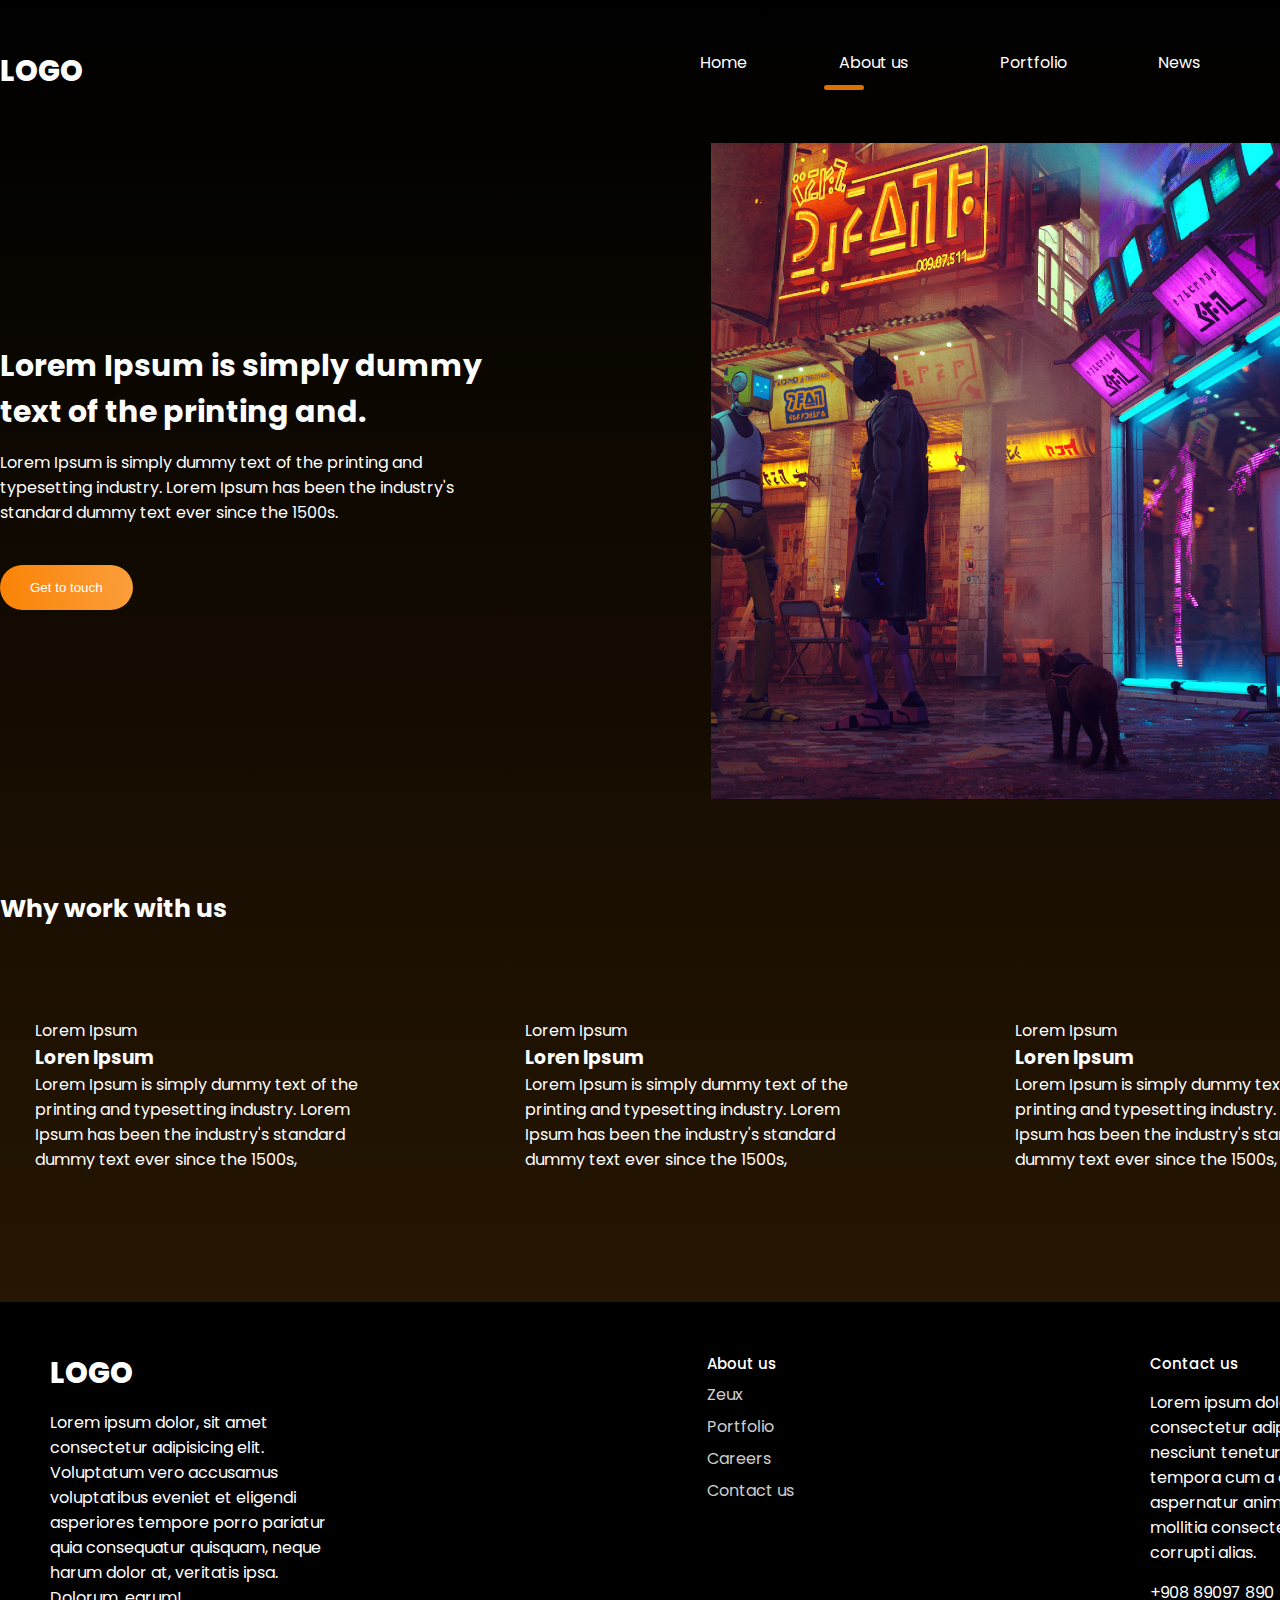
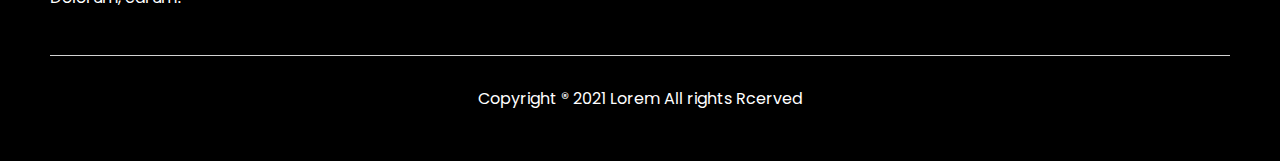
==== about.html @ d2dbb791 "1" ====
<!DOCTYPE html>
<html lang="en">
  <head>
    <meta charset="UTF-8" />
    <meta name="viewport" content="width=device-width, initial-scale=1.0" />

    <link rel="stylesheet" href="css/style.css" />
    <title>Web</title>
  </head>
  <body>
    <div class="wrapper">
      <header class="conteiner">
        <span class="logo">logo</span>
        <nav>
          <ul>
            <li><a href="/">Home</a></li>
            <li class="active"><a href="#">About us</a></li>
            <li><a href="#">Portfolio</a></li>
            <li><a href="#">News</a></li>
            <li class="btn"><a href="#">Contacts</a></li>
          </ul>
        </nav>
      </header>
      <div class="hero-about conteiner">
        <div class="info">
          <h1>Lorem Ipsum is simply dummy text of the printing and.</h1>
          <p>
            Lorem Ipsum is simply dummy text of the printing and typesetting
            industry. Lorem Ipsum has been the industry's standard dummy text
            ever since the 1500s.
          </p>
          <button class="btn">Get to touch</button>
        </div>
        <img src="images/Rectangle1.png" alt="" />
      </div>


      <div class="conteiner work">
          <h2>Why work with us</h2>
        <div class="blocks">
          <div class="block">
            <span class="badge purple">Lorem Ipsum</span>
            <h3>Loren Ipsum</h3>
            <p>Lorem Ipsum is simply dummy text of the printing and typesetting industry. Lorem Ipsum has been the industry's standard dummy text ever since the 1500s,</p>
          </div>
          <div class="block">
            <span class="badge brown">Lorem Ipsum</span>
            <h3>Loren Ipsum</h3>
            <p>Lorem Ipsum is simply dummy text of the printing and typesetting industry. Lorem Ipsum has been the industry's standard dummy text ever since the 1500s,</p>
          </div>
          <div class="block">
            <span class="badge green">Lorem Ipsum</span>
            <h3>Loren Ipsum</h3>
            <p>Lorem Ipsum is simply dummy text of the printing and typesetting industry. Lorem Ipsum has been the industry's standard dummy text ever since the 1500s,</p>
          </div>

        </div>
      </div>
    </div>
    <footer>
      <div class="blocks conteiner">
        <div>
          <span class="logo">logo</span>
          <p>
            Lorem ipsum dolor, sit amet consectetur adipisicing elit. Voluptatum
            vero accusamus voluptatibus eveniet et eligendi asperiores tempore
            porro pariatur quia consequatur quisquam, neque harum dolor at,
            veritatis ipsa. Dolorum, earum!
          </p>
        </div>
        <div>
          <h4>About us</h4>
          <ul>
            <li>Zeux</li>
            <li>Portfolio</li>
            <li>Careers</li>
            <li>Contact us</li>
          </ul>
        </div>
        <div>
          <h4>Contact us</h4>
          <p>
            Lorem ipsum dolor sit amet consectetur adipisicing elit. Id nesciunt
            tenetur itaque fuga, tempora cum a quasi? Officia aspernatur animi
            sed dolores nam aut mollitia consectetur quae? Et, corrupti alias.
          </p>
          <p>+908 89097 890</p>
        </div>
      </div>
      <hr />
      <p>Copyright ® 2021 Lorem All rights Rcerved</p>
    </footer>
  </body>
</html>
---- css/style.css ----
@import url('https://fonts.googleapis.com/css2?family=Poppins:ital,wght@0,100;0,200;0,300;0,400;0,500;0,600;0,700;0,800;0,900;1,100;1,200;1,300;1,400;1,500;1,600;1,700;1,800;1,900&display=swap');

*{
  margin: 0;
  padding: 0;
}

body {
  font-family: 'Poppins', sans-serif;
  font-weight: 400;
  color: white;
  font-size: 16px;
}
a {
  text-decoration: none;
}
img {
  max-width: 100%;
}

.wrapper  {
  background: rgb(0,0,0);
background: linear-gradient(180deg, rgba(0,0,0,1) 0%, rgba(38,22,2,1) 100%);
width: 100%;
overflow-x: hidden;
}

.conteiner {
  width: 1400px;
  margin: 0 auto;
}

header {
  padding: 50px 0;

}
header .logo, footer .blocks .logo {
  text-transform: uppercase;
  font-size: 29px;
  font-weight: 800;
}
header nav {
  float: right;
  width: 50%;

}
header nav ul {
  list-style: none;
  display: flex;
  justify-content: space-between;
  z-index: 2;
  position: relative;
}

header nav ul li.active::after {
  content: '';
  display: block;
  width: 40px;
  height: 5px;
  background: #DC7000;
  border-radius: 10px;
  position: relative;
  top: 10px;
  left: -15px ;
}


header nav ul li a {
  color: white;

}

header nav ul li {
  display: inline-block;
}

header nav ul li:not(.active):not(.btn) a:hover {
  border-bottom: 5px solid #DC7000;
}

header nav ul li.btn a, .email .block button {
  background: #FA9021;
  padding: 9px 17px;
  border-radius: 5px;
  transition: all 500ms ease;
}

header nav ul li.btn a:hover, .email .block button:hover {
  background:#c36705 ;
}

.hero {
  padding-bottom: 100px;
  position: relative;
  z-index: 1;
}

.hero--info {
  width: 530px;
  padding-top: 70px;
}

.hero--info h2 {
  color:#E87D0E;
  font-size: 20px;
  font-weight: 600;
}
.hero--info h1 {
  margin-top: 20px;
font-size: 50px;
  font-weight: 600;
}

.hero--info p {
  
  font-weight: 400;
  line-height: 170%;
  margin: 30px 0;
}

.hero--info .btn, .hero-about .info .btn {
background: linear-gradient(86deg, rgba(250,131,5,1) 0%, rgba(251,158,60,1) 100%);
border-radius: 40px;
color: white;
padding: 15px 30px;
border: 0;
transition: all 500ms ease;
margin-top: 20px;
}

.hero--info .btn:hover, .hero-about .info .btn:hover {
  cursor: pointer;
  transform: scale(1.1);
}

.hero img {
  position: absolute;
  top: -150px;
  right: 0;
}
/* секция с играми */

.trending {
  padding-top: 50px;
}


.trending h3 {
  font-weight: 600;
  font-size: 31px;
}

.trending .see-all, .projects .see-all {
  color: white;
  background: #25211d ;
  border-radius: 5px;
  padding: 12px 23px;
  float: right;
  display: block;

}


.trending .see-all:hover, .projects .see-all:hover {
  transform: scale(1.1);
  transition: all 500ms ease;
}



.trending .games {
  display: flex;
  justify-content: space-between;
  width: 100%;
  padding: 50px;
}

.trending .games span {
  display: block;
  text-align: center;
  margin-top: 20px;
}

.trending .games span img {
  position: relative;
  top: 5px;
  margin-right: 7px;
}

.big-text {
  padding: 50px 0;
  font-size: 35px;
  font-weight: 600;
  text-align: center;
  width: 800px;
}

.banner {
  padding: 80px 0;
}

.banner h3 {
  font-size: 30px;
  font-weight: 600;
  margin-bottom: 30px;
}

.banner p {
  line-height: 170%;
  margin-bottom: 30px;
  width: 550px;
}

.banner img {
  width: 100%;
  margin-bottom: 30px;
}

/* Секция с изображением */

.features {
  background: url('/images/BG1.png') no-repeat center center fixed;
  background-size: cover;
  padding: 80px 0;
  
}

.features h3, .features p {
  margin-bottom: 20px;
  text-align: center;
  max-width: 800px;
  margin-left: auto;
  margin-right: auto;
}

.features h3 {
  font-size: 30px;
}

.features .info {
 display: flex; 
 justify-content: center;
 flex-wrap: wrap;
}

.features .info .block {
  text-align: center;
  width: 20%;
  margin: 30px 2%;
}

.features .info .block img {
  margin-bottom: 15px;
}

/* Секция с проектами */

.projects h3 {
   font-size: 30px;
   text-align: center;
}

.projects p {
  margin: 40px 0;
  text-align: center;
}

.projects .images {
  display: flex;
  justify-content: space-around;
  margin-bottom: 25px;
}

.projects .see-all {
  float: none;
  width: 60px;
  text-align: center;
  margin: 0 auto ;
}

/* нижняя часть */

.email {
  padding-bottom: 120px;
}

.email h3 {
  margin-top: 120px;
  font-size: 30px;
}

.email .block {
  background: #241A13;
  margin-top: 30px;
  border-radius: 10px;
  padding: 40px 3%;
  width: 94%;
  display: flex;
  justify-content: space-between;
  align-items: center;
}

.email .block h4 {
  font-size: 30px;
  font-weight: 500;
}

.email .block p {
  width: 500px;
}

.email .block input {
  background: white;
  outline: none;
  border: 0;
  border-radius: 8px;
  width: 230px;
  font-family: 'Poppins' sans-serif;
  font-weight: 400;
  padding: 17px 50px ;
  position: relative;
  right: -112px;
  z-index: 1;
  padding-right: 150px;

}

.email .block input::placeholder {
  color: #898989;
}

.email .block button {
  cursor: pointer;
  border: none;
  padding: 13px 25px;
  position: relative;
  z-index: 2;
  color: white;
  border-radius: 8px;
}

/* Страница про нас */
.hero-about {
  position: relative;
}

.hero-about .info {
  width: 500px;
  padding: 200px 0;
}

.hero-about .info h1 {
  margin-bottom: 15px;
  font-size: 30px;
}

.hero-about .info .btn {
  margin-top: 40px;
}

.hero-about img {
  position: absolute;
  right: -50px;
  top: 0;
}

.work {
  padding: 80px 0;

}

.work h2 {
  font-size: 25px;
  margin-bottom: 40px;
}

.work .blocks {
  display: flex;
  justify-content: space-between;

}

.work .blocks .block {
  width: 25%;
  border-radius: 10px;
  padding: 50px 35px;
}






/* футер */

footer {
  background: black;
  padding: 50px;

}

footer .blocks {
    display: flex;
    justify-content: space-between;

}

footer .blocks p {
  width: 300px;
  margin: 15px 0;

}

footer .blocks h4 {
  font-weight: 500;
  font-size: 15px;
} 

footer .blocks ul {
  list-style: none;

}

footer .blocks ul li {
  margin-top: 7px;
  opacity: 0.8;
}

footer hr {
  margin: 30px 0;
  border: 0;
  height: 0.6px;
  background: #D2D2D2;
}

footer>p {
  text-align: center;
}
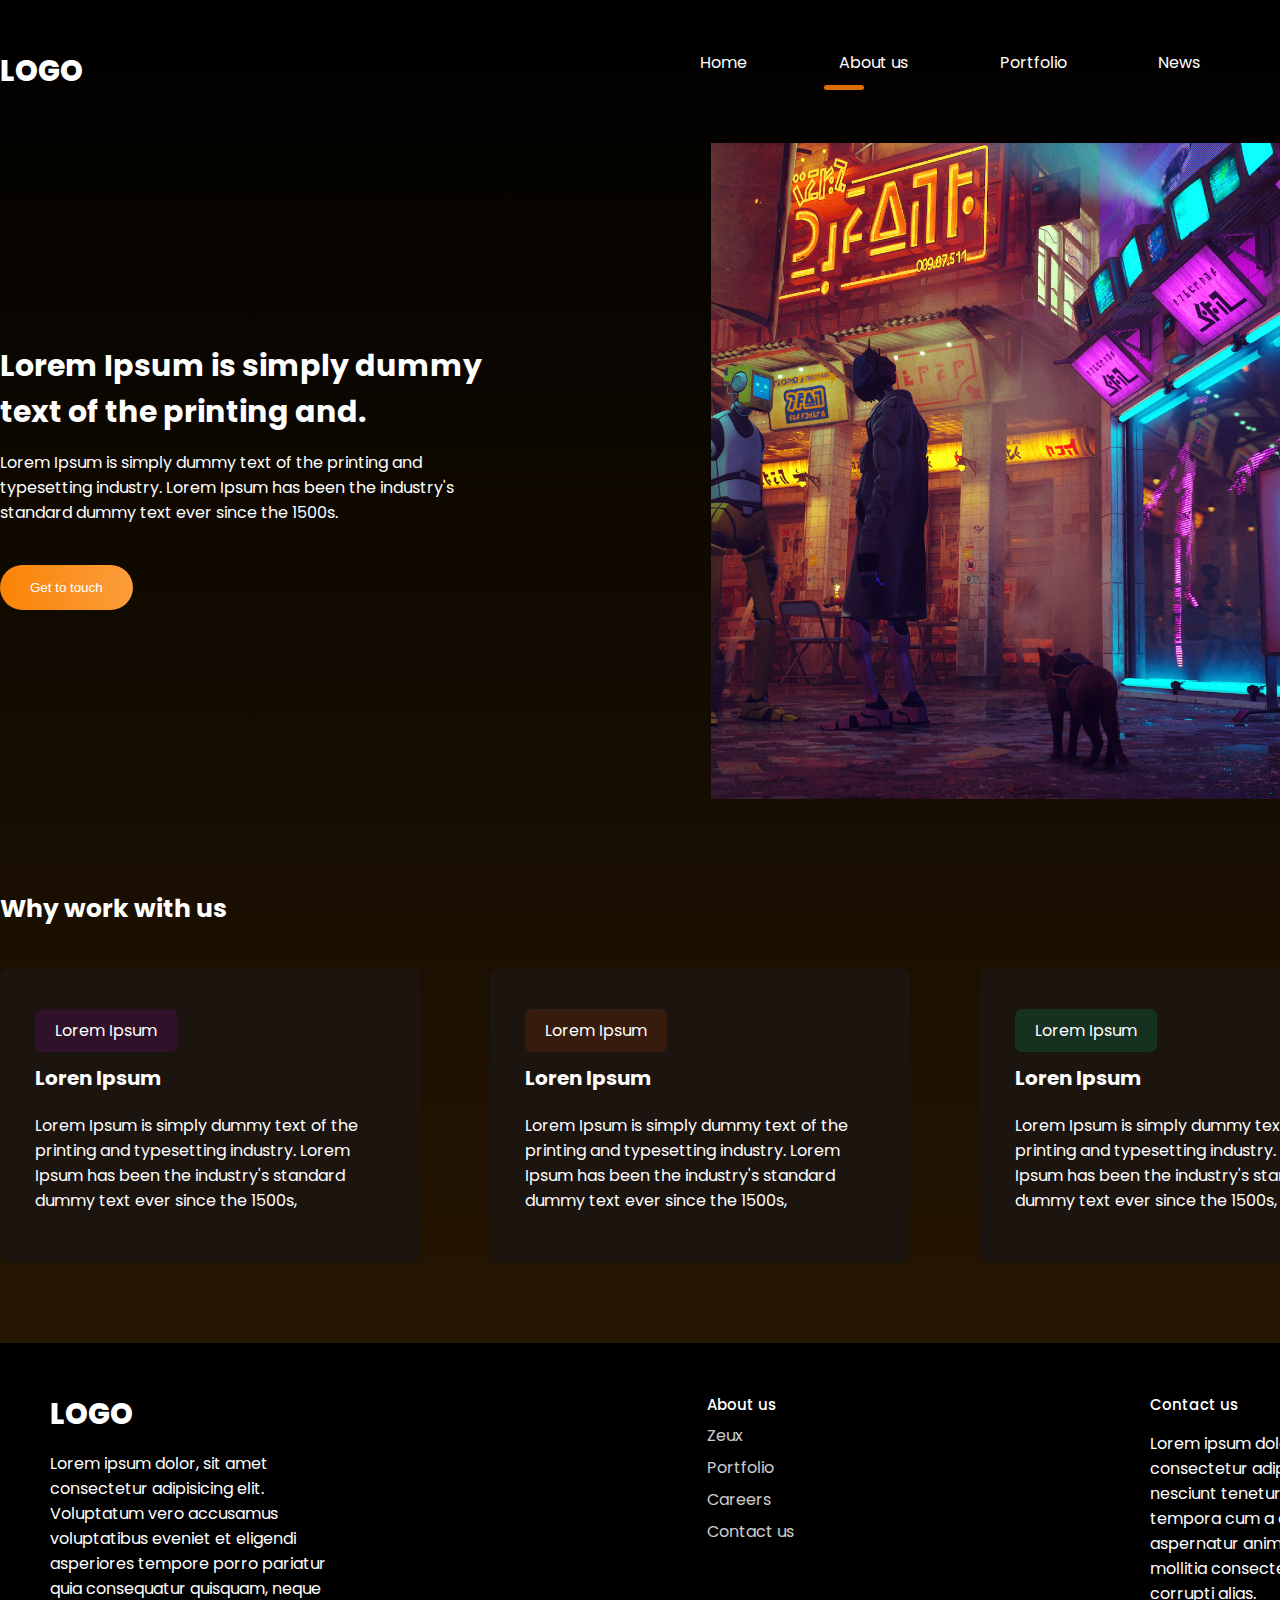
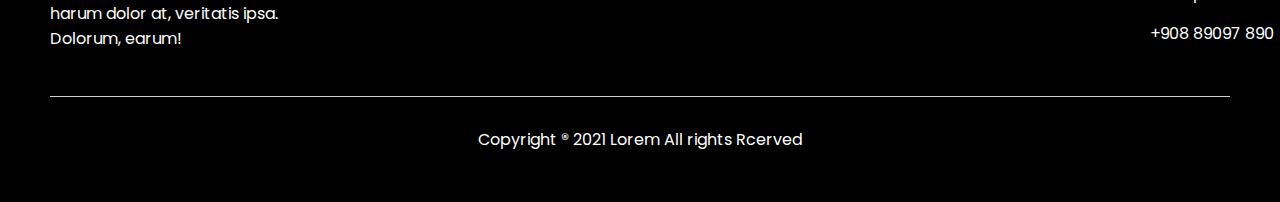
==== commit c3b297b4: "1" ====
--- a/about.html
+++ b/about.html
@@ -17,7 +17,7 @@
             <li class="active"><a href="#">About us</a></li>
             <li><a href="#">Portfolio</a></li>
             <li><a href="#">News</a></li>
-            <li class="btn"><a href="#">Contacts</a></li>
+            <li class="btn"><a href="contacts.html">Contacts</a></li>
           </ul>
         </nav>
       </header>
--- a/css/style.css
+++ b/css/style.css
@@ -11,6 +11,7 @@
   font-weight: 400;
   color: white;
   font-size: 16px;
+  background: black;
 }
 a {
   text-decoration: none;
@@ -385,11 +386,127 @@
   width: 25%;
   border-radius: 10px;
   padding: 50px 35px;
-}
-
-
-
-
+  background: #1C140F;
+}
+
+.work .blocks .block h3 {
+  font-size: 20px;
+  margin: 20px 0;
+}
+
+.work .blocks .block .badge {
+  border-radius: 7px;
+  padding: 10px 20px;
+
+}
+.work .blocks .block .badge.purple {
+  background: #b000dc21;
+}
+
+.work .blocks .block .badge.brown {
+  background: #dc420025;
+}
+
+.work .blocks .block .badge.green {
+  background: #00dc8b25;
+}
+
+/* Страница контакты */
+
+.hero-contacts h1 {
+  text-align: center;
+  margin-top: 70px;
+  margin-bottom: 30px;
+  font-size: 33px;
+}
+
+.hero-contacts p {
+  text-align: center;
+}
+
+.hero-contacts img {
+  width: 70%;
+  margin: 80px 15%;
+}
+
+.feedback {
+  padding: 70px 0;
+  background: #1C140F;
+}
+
+.feedback h2 {
+  text-align: center;
+  font-weight: 500;
+  font-size: 30px;
+
+}
+
+.feedback p {
+  text-align: center;
+  
+  margin-top: 10px;
+  
+}
+
+.feedback form {
+  margin: 80px auto;
+  width: 600px;
+
+}
+
+.feedback form .inline {
+  display: flex;
+  justify-content: space-between;
+   
+}
+.feedback form .inline>div {
+  width: 50%;
+}
+
+.feedback form label {
+  color: #4f4f4f;
+  font-size: 14px;
+
+}
+
+.feedback form input,
+.feedback form textarea {
+  background: #2c2420;
+  border-radius: 10px;
+  border: 0.6px solid #cecece;
+  display: block;
+  width: 90%;
+  padding: 15px 10px;
+  outline: none;
+  color:white;
+  margin-top: 7px;
+ margin-bottom: 20px;
+}
+
+.feedback form .one-line {
+  width: 95%;
+}
+
+.feedback form textarea {
+  resize: none;
+  height: 200px;
+}
+.feedback form button {
+  background: #DC7000;
+  border-radius: 5px;
+  border: 0;
+  float: right;
+  cursor: pointer;
+  color: white;
+  padding: 15px 35px;
+  margin-right: 8px;
+  transition: all 500ms ease;
+
+}
+
+.feedback form button:hover {
+  background: rgba(160, 76, 2, 0.855);
+}
 
 
 /* футер */
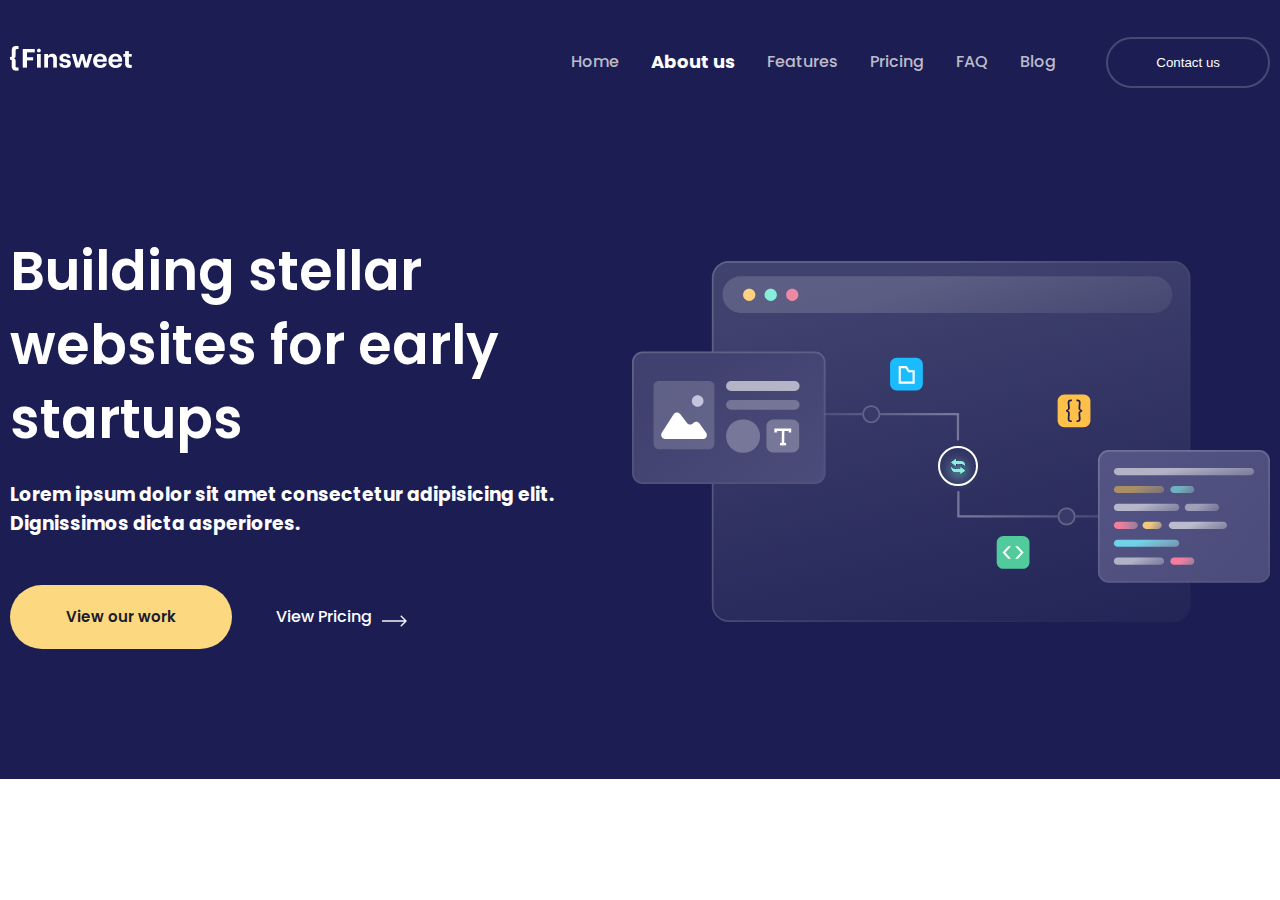
==== commit 8511452b: "Add files via upload" ====
--- a/about.html
+++ b/about.html
@@ -1,94 +1,53 @@
-<!DOCTYPE html>
-<html lang="en">
-  <head>
-    <meta charset="UTF-8" />
-    <meta name="viewport" content="width=device-width, initial-scale=1.0" />
-
-    <link rel="stylesheet" href="css/style.css" />
-    <title>Web</title>
-  </head>
-  <body>
-    <div class="wrapper">
-      <header class="conteiner">
-        <span class="logo">logo</span>
-        <nav>
-          <ul>
-            <li><a href="/">Home</a></li>
-            <li class="active"><a href="#">About us</a></li>
-            <li><a href="#">Portfolio</a></li>
-            <li><a href="#">News</a></li>
-            <li class="btn"><a href="contacts.html">Contacts</a></li>
-          </ul>
-        </nav>
-      </header>
-      <div class="hero-about conteiner">
-        <div class="info">
-          <h1>Lorem Ipsum is simply dummy text of the printing and.</h1>
-          <p>
-            Lorem Ipsum is simply dummy text of the printing and typesetting
-            industry. Lorem Ipsum has been the industry's standard dummy text
-            ever since the 1500s.
-          </p>
-          <button class="btn">Get to touch</button>
-        </div>
-        <img src="images/Rectangle1.png" alt="" />
-      </div>
-
-
-      <div class="conteiner work">
-          <h2>Why work with us</h2>
-        <div class="blocks">
-          <div class="block">
-            <span class="badge purple">Lorem Ipsum</span>
-            <h3>Loren Ipsum</h3>
-            <p>Lorem Ipsum is simply dummy text of the printing and typesetting industry. Lorem Ipsum has been the industry's standard dummy text ever since the 1500s,</p>
-          </div>
-          <div class="block">
-            <span class="badge brown">Lorem Ipsum</span>
-            <h3>Loren Ipsum</h3>
-            <p>Lorem Ipsum is simply dummy text of the printing and typesetting industry. Lorem Ipsum has been the industry's standard dummy text ever since the 1500s,</p>
-          </div>
-          <div class="block">
-            <span class="badge green">Lorem Ipsum</span>
-            <h3>Loren Ipsum</h3>
-            <p>Lorem Ipsum is simply dummy text of the printing and typesetting industry. Lorem Ipsum has been the industry's standard dummy text ever since the 1500s,</p>
-          </div>
-
-        </div>
-      </div>
-    </div>
-    <footer>
-      <div class="blocks conteiner">
-        <div>
-          <span class="logo">logo</span>
-          <p>
-            Lorem ipsum dolor, sit amet consectetur adipisicing elit. Voluptatum
-            vero accusamus voluptatibus eveniet et eligendi asperiores tempore
-            porro pariatur quia consequatur quisquam, neque harum dolor at,
-            veritatis ipsa. Dolorum, earum!
-          </p>
-        </div>
-        <div>
-          <h4>About us</h4>
-          <ul>
-            <li>Zeux</li>
-            <li>Portfolio</li>
-            <li>Careers</li>
-            <li>Contact us</li>
-          </ul>
-        </div>
-        <div>
-          <h4>Contact us</h4>
-          <p>
-            Lorem ipsum dolor sit amet consectetur adipisicing elit. Id nesciunt
-            tenetur itaque fuga, tempora cum a quasi? Officia aspernatur animi
-            sed dolores nam aut mollitia consectetur quae? Et, corrupti alias.
-          </p>
-          <p>+908 89097 890</p>
-        </div>
-      </div>
-      <hr />
-      <p>Copyright ® 2021 Lorem All rights Rcerved</p>
-    </footer>
-  </body>
-</html>
+<!DOCTYPE html>
+<html lang="en">
+<head>
+  <meta charset="UTF-8">
+  <meta name="viewport" content="width=device-width, initial-scale=1.0">
+  <link rel="preconnect" href="https://fonts.googleapis.com" />
+    <link rel="preconnect" href="https://fonts.gstatic.com" crossorigin />
+    <link
+      href="https://fonts.googleapis.com/css2?family=Manrope:wght@200..800&family=Poppins:ital,wght@0,100;0,200;0,300;0,400;0,500;0,600;0,700;0,800;0,900;1,100;1,200;1,300;1,400;1,500;1,600;1,700;1,800;1,900&display=swap"
+      rel="stylesheet"
+    />
+  <link rel="stylesheet" href="style.css">
+  <title>About us</title>
+</head>
+<body>
+  <header class="header">
+    <div class="conteiner">
+      <div class="header-top">
+        <a href="#"> <img src="img/Logo.png" alt="logo" /></a>
+        <ul class="ul">
+          <li><a target="_blank" href="index.html">Home</a></li>
+          <li><a href="#!" class="active">About us</a></li>
+          <li><a href="features.html">Features</a></li>
+          <li><a href="pricing.html">Pricing</a></li>
+          <li><a href="faq.html">FAQ</a></li>
+          <li><a href="blog.html">Blog</a></li>
+        </ul>
+        <button class="btn">Contact us</button>
+      </div>
+      <div class="header-inner">
+        <div class="header-info">
+          <h1 class="header-title">
+            Building stellar websites for early startups
+          </h1>
+          <h3 class="header-text">
+            <p>
+              Lorem ipsum dolor sit amet consectetur adipisicing elit.
+              Dignissimos dicta asperiores.
+            </p>
+          </h3>
+          <div class="header-links">
+            <a class="header-btn" href="#!">View our work</a>
+            <a class="header-link" href="#!">View Pricing</a>
+          </div>
+        </div>
+        <div class="header-img">
+          <img class="img-1" src="img/Illustration.svg" alt="" />
+        </div>
+      </div>
+    </div>
+  </header>
+</body>
+</html>--- a/style.css
+++ b/style.css
@@ -0,0 +1,967 @@
+* {
+  margin: 0;
+  padding: 0;
+  box-sizing: border-box;
+}
+
+ul {
+  list-style: none;
+}
+a {
+  text-decoration: none;
+  color: white;
+}
+
+
+body {
+  font-family: "Poppins", sans-serif ;
+  color: white;
+}
+
+
+.close {
+  display: none;
+}
+.conteiner {
+  max-width: 1300px;
+  margin: 0 auto;
+  padding-left: 10px;
+  padding-right: 10px;
+}
+
+.header {
+  background-color:#1C1E53;
+  padding-top: 16px;
+  padding-bottom: 130px;
+}
+
+.header-top {
+display: flex;
+justify-content: space-between;
+height: 92px;
+align-items: center;
+margin-bottom: 126px;
+
+}
+
+.header-top a.active {
+  font-size: 18px;
+  font-weight: bold;
+  color: white;
+
+}
+.header-top a {
+  color: #BBBBCB;
+}
+
+.ul {
+display: flex;
+gap: 32px;
+margin-left: auto;
+cursor: pointer;
+} 
+
+.ul li:hover {
+  opacity: 0.8;
+}
+
+.ul li {
+font-size: 16px;
+font-weight: 500;
+line-height: 28px;
+text-align: left;
+}
+
+.btn {
+border: 2px solid #F4F6FC33;
+border-radius: 41px;
+background: transparent;
+color: white;
+padding: 16px 48px;
+cursor: pointer;
+margin-left: 50px;
+}
+
+.btn:hover {
+  position: relative;
+  top: -1px;
+  opacity: 0.9;
+}
+
+/*  header inner */
+
+.header-inner {
+  display: flex;
+  justify-content: space-between;
+}
+
+.header-info {
+  width: 582px;
+
+}
+.header-title {
+margin-bottom: 24px;
+ 
+
+font-size: 54px;
+font-weight: 600;
+line-height: 74px;
+text-align: left;
+
+}
+.header-text {
+  width: 562px;
+  margin-bottom: 47px;
+}
+.header-links {
+
+}
+.header-btn {
+  display: inline-block;
+  border-radius: 41px;
+  padding: 16px 56px 16px 56px;
+  gap: 10px;
+  background-color: #FCD980;
+  opacity: 0px;
+ font-size: 15px;
+font-weight: 600;
+line-height: 32px;
+color: #1B1C2B;
+margin-right: 40px;
+}
+
+.header-link {
+  
+font-size: 16px;
+font-weight: 500;
+line-height: 28px;
+text-align: left;
+position: relative;
+
+}
+
+.header-link::after {
+  position: absolute;
+  content: "";
+  width: 25px;
+  height: 12px;
+  background-image: url(/img/Arrow.png);
+  right: -35px;
+  bottom: 1px;
+
+}
+
+.header-img {
+margin-top: 27px;
+}
+.img-1 {
+}
+
+
+/* Section Work */
+
+.section__work {
+  background-color: #F4F6FC;
+  padding-top: 130px;
+  padding-bottom: 130px;
+  color: #282938;
+
+}
+.section__work-row {
+  display: flex;
+  gap: 142px;
+}
+
+
+
+.work-title {
+ 
+
+font-size: 48px;
+font-weight: 600;
+line-height: 64px;
+text-align: left;
+margin-bottom: 16px;
+}
+.work-info {
+  margin-bottom: 16px;
+  width: 405px;
+
+font-size: 16px;
+font-weight: 400;
+line-height: 28px;
+text-align: left;
+
+}
+.work-link {
+  color: #2405F2;
+  
+font-size: 18px;
+font-weight: 400;
+line-height: 32px;
+text-align: left;
+position: relative;
+
+}
+
+.work-link::after {
+  position: absolute;
+  content: "";
+  width: 25px;
+  height: 12px;
+  background-image: url(/img/Arrow2.png);
+  right: -35px;
+  bottom: 3px;
+
+}
+
+.section__work-cards {
+  width: 633px;
+  height: 405px;
+  
+  display: flex;
+  flex-wrap: wrap;
+ 
+  row-gap: 48px;
+  column-gap: 25px;
+}
+
+.img-card {
+  display: block;
+  margin-bottom: 16px;
+  position: relative;
+}
+
+.img-card::after {
+  position: absolute;
+  content: "01";
+  width: 25px;
+  height: 12px;
+  left: 0;
+  top: 0;
+  color: white;
+  font-size: 18px;
+  left: 14px;
+  top: 15px;
+}
+
+.img-card--2::after {
+  position: absolute;
+  content: "02";
+  width: 25px;
+  height: 12px;
+  left: 0;
+  top: 0;
+  color: white;
+  font-size: 18px;
+  left: 14px;
+  top: 15px;
+}
+
+.img-card--3::after {
+  position: absolute;
+  content: "03";
+  width: 25px;
+  height: 12px;
+  left: 0;
+  top: 0;
+  color: white;
+  font-size: 18px;
+  left: 14px;
+  top: 15px;
+}
+
+.img-card--4::after {
+  position: absolute;
+  content: "04";
+  width: 25px;
+  height: 12px;
+  left: 0;
+  top: 0;
+  color: white;
+  font-size: 18px;
+  left: 14px;
+  top: 15px;
+}
+
+.mask {
+  display: block;
+  margin-bottom: 16px;
+}
+.card-title {
+
+
+font-size: 32px;
+font-weight: 500;
+line-height: 48px;
+text-align: left;
+
+}
+.card-info {
+  width: 303px;
+
+font-size: 16px;
+font-weight: 400;
+line-height: 28px;
+text-align: left;
+
+}
+
+/* section projects */
+
+
+
+.projects {
+  padding-top: 130px;
+  padding-bottom: 130px;
+  /* background-color: #FCD980; */
+}
+
+.projects-row {
+  display: flex;
+  justify-content: space-between;
+  align-items: center;
+  /* background-color: #2405F2; */
+  margin-bottom: 64px;
+
+}
+.projects-title {
+  
+color: #282938;
+font-size: 48px;
+font-weight: 600;
+line-height: 64px;
+/*  */
+
+}
+
+.projects-link {
+  display: inline-block;
+ /* background-color: #F4F6FC; */
+font-size: 16px;
+font-weight: 500;
+line-height: 28px;
+text-align: left;
+color: #282938;
+position: relative;
+transform: translate(-45px);
+}
+
+.projects-link::after {
+  position: absolute;
+  content: "";
+  width: 25px;
+  height: 12px;
+  background-image: url(/img/Arrow4.png);
+  right: -35px;
+  bottom: 8px;
+
+}
+.projects-cards-row {
+  display: flex;
+  justify-content: space-between;
+}
+.card-01 {
+  position: relative;
+}
+
+.card-01::after {
+  position: absolute;
+  content: "";
+  left: 0;
+  top: 0;
+  right: 448px;
+  bottom: 4px;
+  background: linear-gradient(329.39deg, #1C1E53 -10.96%, rgba(28, 30, 83, 0.42) 103.96%);
+
+}
+
+.card-02-title-2 {
+position: absolute;
+font-size: 24px;
+font-weight: 600;
+line-height: 36px;
+text-align: left;
+color: white;
+z-index: 10;
+width: 300px;
+  height: 72px;
+  left: 50px;
+  top: 312px;
+}
+
+
+
+.cards-02-03 {
+  
+}
+.card-02::after {
+  position: absolute;
+  content: "";
+  left: 8px;
+  top: 0;
+  right: 0;
+  bottom: 0;
+  background: linear-gradient(329.39deg, #1C1E53 -10.96%, rgba(28, 30, 83, 0.42) 103.96%);
+
+
+  
+  
+}
+.card-02 {
+  position: relative;
+  margin-bottom: 25px;
+}
+
+.card-02-title {
+  width: 250px;
+  height: 72px;
+
+font-size: 24px;
+font-weight: 600;
+line-height: 36px;
+text-align: left;
+
+    color: white;
+    left: 75px;
+    top: 129px;
+    
+    position: absolute;
+    z-index: 10;
+    
+
+  }
+
+  .card-02-text {
+    position: absolute;
+ color: rgba(255, 255, 255, 0.803);   
+font-size: 16px;
+font-weight: 400;
+line-height: 28px;
+text-align: left;
+z-index: 10;
+width: 250px;
+left: 52px;
+top: 395px;
+
+  }
+
+  .card-2-link {
+    left: 75px;
+    top: 210px;
+    position: absolute;
+    color: #FCD980;
+    cursor: pointer;
+    z-index: 10;
+font-size: 16px;
+font-weight: 500;
+line-height: 28px;
+text-align: left;
+ }
+
+ .card-2-link::after {
+  position: absolute;
+  content: "";
+  width: 25px;
+  height: 12px;
+  background-image: url(/img/Arrow3.png);
+  right: -35px;
+  bottom: 8px;
+
+}
+
+.card-2-link-2 {
+  left: 51px;
+    top: 500px;
+    position: absolute;
+    color: #FCD980;
+    cursor: pointer;
+    z-index: 10;
+font-size: 16px;
+font-weight: 500;
+line-height: 28px;
+text-align: left;
+}
+
+.card-2-link-2::after {
+  position: absolute;
+  content: "";
+  width: 25px;
+  height: 12px;
+  background-image: url(/img/Arrow3.png);
+  right: -35px;
+  bottom: 8px;
+
+}
+  
+
+.card-03 {
+  margin-left: 09px;
+  margin-top: 28px;
+}
+
+
+/* DESIGN */
+
+.design {
+  background-color: #F4F6FC;
+  padding-top: 170px;
+  padding-bottom: 130px;
+}
+
+.design-h3 {
+  color: #282938;
+font-size: 16px;
+font-weight: 500;
+line-height: 28px;
+text-align: center;
+
+}
+.design-h2 {
+ margin: 0 auto;
+  color: #282938;
+  width: 630px;
+font-size: 48px;
+font-weight: 600;
+line-height: 64px;
+text-align: center;
+margin-bottom: 47px;
+}
+
+.design-card-inner {
+  display: flex;
+  flex-wrap: wrap;
+  gap: 24px 32px;
+}
+.design-card {
+  width: 405px;
+  padding: 58px 32px 48px 48px;
+  background-color: white;
+  
+}
+.design-card-title {
+ margin-top: 22px; 
+ margin-bottom: 12px;
+color: #282938;
+font-size: 24px;
+font-weight: 400;
+line-height: 36px;
+text-align: left;
+
+}
+.design-card-info {
+color: #282938;
+font-size: 16px;
+font-weight: 400;
+line-height: 28px;
+text-align: left;
+
+}
+
+/* SLIDER */
+
+
+.slider {
+  background-color: #F4F6FC;
+  padding-top: 130px;
+  padding-bottom: 130px;
+  
+}
+
+.slider-inner {
+  display: flex;
+  justify-content: space-between;
+}
+.slider-left-block {
+  width: 327px;
+}
+.left-block-title {
+ color: #282938;
+font-size: 38px;
+font-weight: 600;
+line-height: 56px;
+text-align: left;
+
+}
+.left-block-text {
+ color: #28293893;
+font-size: 16px;
+font-weight: 400;
+line-height: 28px;
+text-align: left;
+
+}
+
+.slider-right-block {
+  width: 843px;
+  position: relative;
+}
+
+
+.arrow-left {
+  position: relative;
+  right: -87%;
+  bottom: 87px;
+  border-radius: 50%;
+  cursor: pointer;
+
+  width: 48px;
+  height: 48px;
+  background-color: rgba(128, 128, 128, 0.333);
+  transition: all 0.3s ease-in-out;
+}
+
+.arrow-left:hover {
+  background-color: #2405F2;
+}
+
+.arrow-left::after {
+  position: absolute;
+  content: "<";
+  font-size: 48px;
+  color: white;
+  right: 11px;
+  top: -10px;
+  z-index: 5;
+}
+
+.arrow-right {
+  position: relative;
+  right: -94%;
+  bottom: 135px;
+  border-radius: 50%;
+  cursor: pointer;
+
+  width: 48px;
+  height: 48px;
+  background-color: rgba(128, 128, 128, 0.333);
+  transition: all 0.3s ease-in-out;
+}
+
+.arrow-right:hover {
+  background-color: #2405F2;
+}
+
+.arrow-right::after {
+  position: absolute;
+  content: ">";
+  font-size: 48px;
+  color: white;
+  right: 8px;
+  top: -10px;
+  z-index: 5;
+}
+
+
+.slider-item {
+}
+.slider-item-title {
+color: #282938;
+font-size: 32px;
+font-weight: 500;
+line-height: 48px;
+text-align: left;
+margin-bottom: 48px;
+
+}
+
+.slider-info {
+  display: flex;
+}
+
+.avatar {
+  overflow: hidden;
+  margin-right: 10px;
+}
+
+.slider-info span{
+  display: block;
+  color: #282938;
+font-size: 18px;
+font-weight: 400;
+line-height: 28px;
+text-align: left;
+}
+
+.avatar-info {
+color: #282938 ;
+font-size: 12px;
+font-weight: 400;
+line-height: 28px;
+text-align: left;
+
+}
+
+
+/* ACCORDION */
+
+
+.faq {
+  
+}
+
+.faq-section {
+margin-top: 128px;
+width: 1283.31px;
+height: 537px;
+display: flex;
+justify-content: space-between;
+}
+.faq-section-left {
+ 
+  
+}
+.faq-left-title {
+  width: 328px;
+  color: #282938;
+  font-size: 38px;
+  font-weight: 600;
+  line-height: 56px;
+  text-align: left;
+  padding-bottom: 15px;
+ 
+}
+.faq-link {
+ 
+ color: #2405F2;
+font-size: 18px;
+font-weight: 500;
+line-height: 32px;
+text-align: center;
+
+}
+
+
+
+.faq-section-right {
+width: 846.31px;
+height: 530px;
+}
+
+.faq-right-block {
+  
+  margin-bottom: 20px;
+}
+.question {
+  display: flex;
+  justify-content: space-between;
+  align-items: center;
+  cursor: pointer;
+  
+}
+
+.faq-quest {
+  display: flex;
+}
+.frb-number {
+ color: #2405F2;
+font-size: 24px;
+font-weight: 400;
+line-height: 36px;
+text-align: center;
+  margin-right: 10px;
+}
+.faq-right-title {
+  color: #282938;
+font-size: 24px;
+font-weight: 500;
+line-height: 36px;
+text-align: left;
+padding-left: 50px;
+
+}
+.expand-btn {
+  font-size: 35px;
+  cursor: pointer;
+  color: #2829387d;
+  transition: transform 0.3s ease;
+  transform-origin: center;
+
+}
+
+.faq-line {
+  margin-bottom: 20px;
+width: 843px;
+height: 0px;
+border: 1px solid #ECECF1;
+opacity: 0px;
+}
+
+.expand-btn.open {
+  transform: rotate(45deg);
+}
+.answer {
+width: 624px;
+color: #282938c7;
+font-size: 18px;
+font-weight: 500;
+line-height: 32px;
+text-align: left;
+ display: none ;
+ margin-top: 10px;
+ margin-left: 85px;
+
+}
+
+
+/* INQUIRY */
+
+.inquiry {
+}
+.inquiry-main-block {
+  display: flex;
+  width: 1280px;
+  height: 691px;
+  
+}
+.inquiry-left-block {
+  flex-direction: column;
+  display: flex;
+  align-items: center;
+  justify-content: center;
+
+width: 656px;
+height: 691px;
+background-image: url(img/woman-writing.png);
+
+}
+.inquiry-lb-text {
+  margin-bottom: 170px;
+  
+width: 464px;
+height: 334px;
+
+}
+
+.inquiry-lb-text h2 {
+font-size: 54px;
+font-weight: 600;
+line-height: 74px;
+text-align: left;
+
+}
+.inquiry-lb-text p {
+margin-top: 30px;
+font-size: 16px;
+font-weight: 500;
+line-height: 28px;
+text-align: left;
+}
+
+
+.inquiry-right-block {
+display: flex;
+align-items: center;
+flex-direction: column;
+
+width: 624px;
+height: 691px;
+background-color: #1C1E53;
+}
+
+
+.inquiry-rb-title {
+  margin-top: 96px;
+font-size: 32px;
+font-weight: 400;
+line-height: 48px;
+text-align: left;
+width: 432px;
+height: 48px;
+
+
+}
+.inquiry-rb-text {
+width: 432px;
+height: 56px;
+margin-top: 16px;
+margin-bottom: 40px;
+font-size: 16px;
+font-weight: 500;
+line-height: 28px;
+text-align: left;
+color: #f4f6fcd2;
+}
+
+
+.inquiry-rb-input {
+  margin-top: 40px;
+  background-color: #ECECF1;
+ display: flex;
+ justify-content: center;
+align-items: center;
+width: 432px;
+height: 280px;
+}
+
+.inquiry-rb-form {
+  display: flex;
+  flex-direction: column;
+  border: none;
+
+}
+
+.inquiry-rb-form input {
+  font-family: Poppins;
+  width: 432px;
+height: 64px;
+border-radius: 8px ;
+border: 1.5px solid #FFFFFF0D;
+background-color: #1C1E53; 
+margin-bottom: 16px ;
+color: #f4f6fcb5;
+font-size: 16px;
+font-weight: 300;
+line-height: 28px;
+text-align: left;
+padding-left: 32px;
+
+}
+
+input::placeholder {
+
+color: #F4F6FC;
+opacity: 50%;
+font-size: 16px;
+font-weight: 300;
+line-height: 28px;
+
+}
+
+.inquiry-rb-form button {
+width: 432px;
+height: 64px;
+padding: 15px 51px 15px 51px;
+gap: 10px;
+border-radius: 41px;
+border: none;
+background-color: #FCD980;
+font-family: Manrope;
+font-size: 18px;
+font-weight: 600;
+margin-top: 23px;
+}
+
+.inquiry-rb-link {
+  width: 244px;
+height: 32px;
+ color: #F4F6FC;
+font-size: 18px;
+font-weight: 500;
+line-height: 32px;
+text-align: left;
+margin-top: 28px;
+position: relative;
+
+}
+
+.inquiry-rb-link::after {
+  position: absolute;
+  content: "";
+  width: 25px;
+  height: 12px;
+  background-image: url(/img/Arrow5.png);
+  top: 12px;
+  right: 30px;
+  
+}